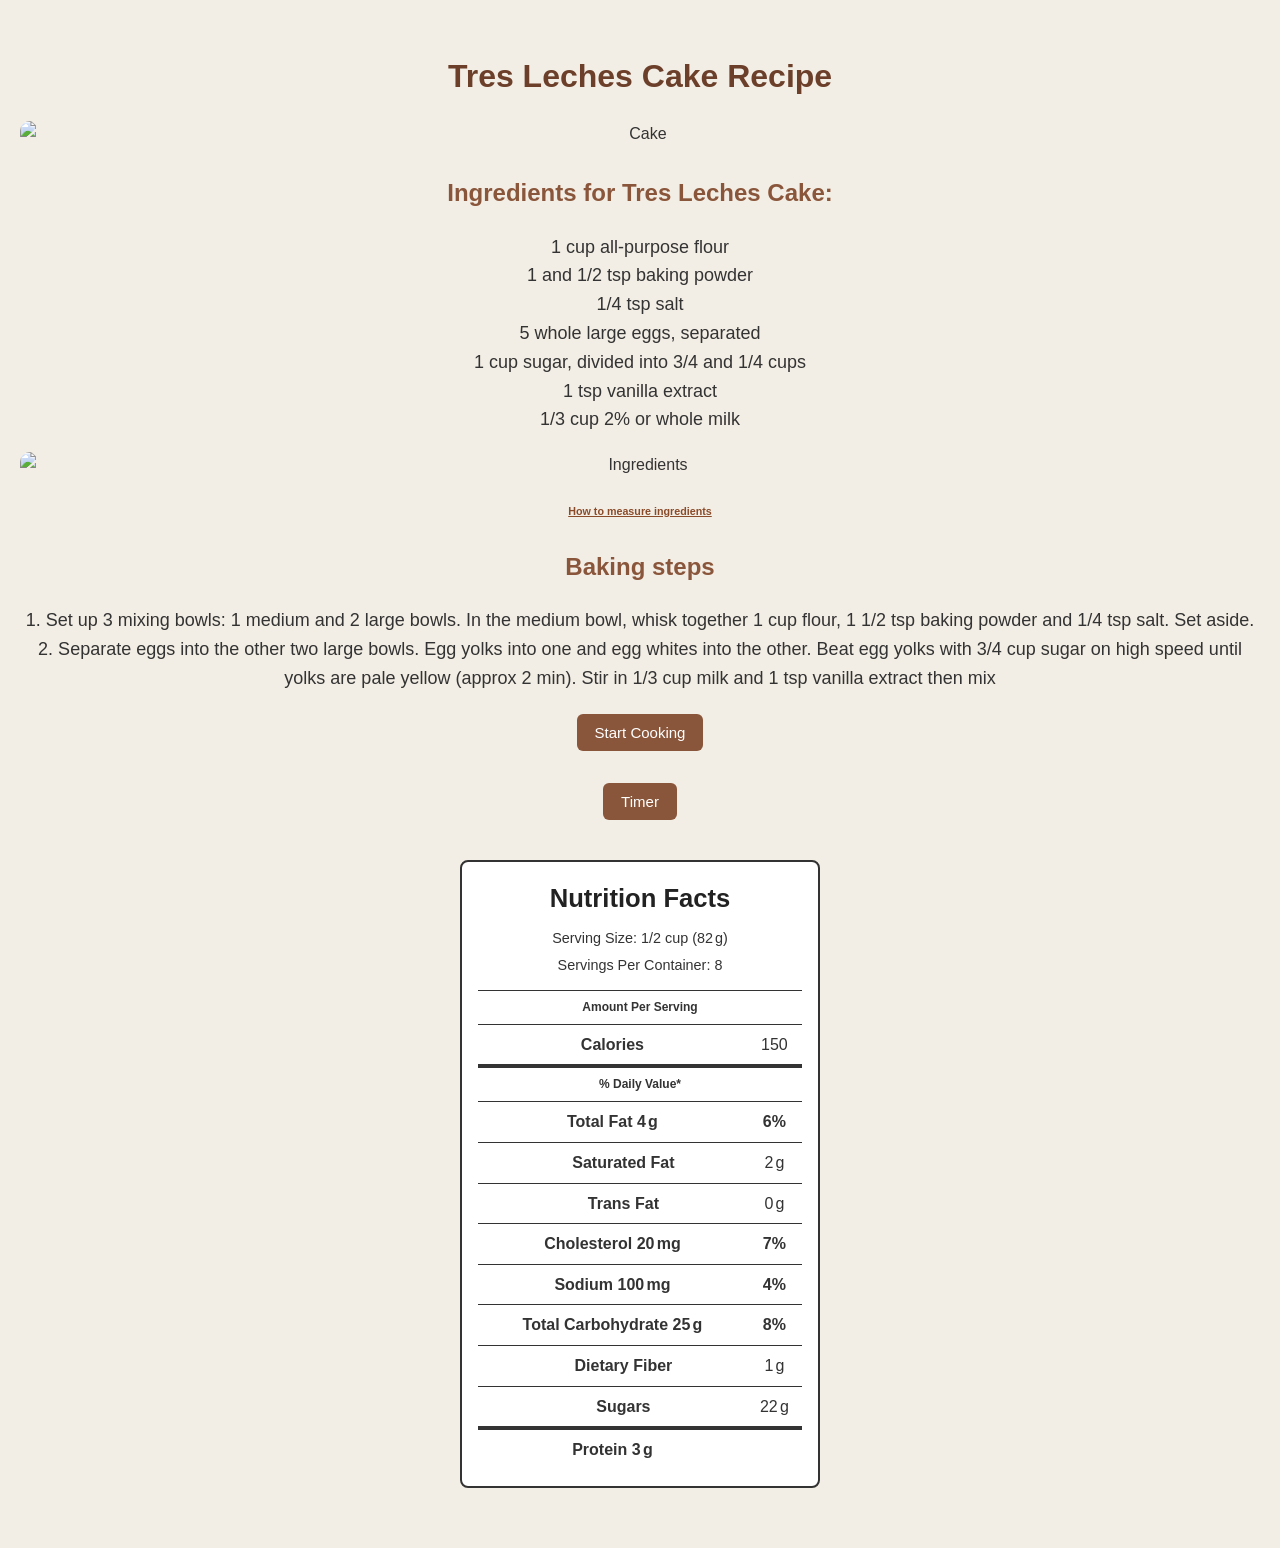
==== index.html @ 2b05b5a6 "Hotfix" ====
<!--Muhammad Abdullah bin Niaz,26i-3024,Section:A  -->
<!DOCTYPE html>
<html lang="en">

<head>
  <link rel="stylesheet" type="text/css" href="styles.css">
    <meta charset="UTF-8">
    <meta name="viewport" content="width=device-width, initial-scale=1.0">
    <title>Document</title>
</head>

<body>
<h1>Tres Leches Cake Recipe</h1>
<img src="https://natashaskitchen.com/wp-content/uploads/2014/08/Layered-Tres-Leches-Cake-23.jpg" alt="Cake">
<h2>Ingredients for Tres Leches Cake:</h2>

<p>1 cup all-purpose flour <br>1 and 1/2 tsp baking powder<br>1/4 tsp salt<br>
5 whole large eggs, separated<br>1 cup sugar, divided into 3/4 and 1/4 cups<br>1 tsp vanilla extract<br>1/3 cup 2% or whole milk</p>
<img src="https://natashaskitchen.com/wp-content/uploads/2014/08/Layered-Tres-Leches-Cake-600x400.jpg" alt="Ingredients">
<h6><a href="https://stressbaking.com/how-to-measure-ingredients-for-baking/">How to measure ingredients</a></h6>

<h2>Baking steps</h2>
<p>1. Set up 3 mixing bowls: 1 medium and 2 large bowls.
 In the medium bowl, whisk together 1 cup flour, 1 1/2 tsp baking powder and 1/4 tsp salt. Set aside.<br>
2. Separate eggs into the other two large bowls. Egg yolks into one and egg whites into the other. Beat egg yolks with 3/4 cup sugar on high speed 
until yolks are pale yellow (approx 2 min). Stir in 1/3 cup milk and 1 tsp vanilla extract then mix</p>
<button id="Cook" onclick="document.getElementById('demo').innerHTML = '<p>3.Gently fold egg whites into the yolk/flour mixture until just combined. Divide evenly between two cake pans and bake at 350˚F for 30 minutes or until a toothpick comes out clean.</p>'">
    Start Cooking
</button>


<p id="demo"></p>
<button onclick="Timer()">Timer</button>

<script>
  function Timer() {
    console.log("Say Timer button was clicked");
    window.alert("Timer clicked");
  }
</script>

<section class="nutrition-label">
  <h1>Nutrition Facts</h1>
  <p>Serving Size: 1/2 cup (82 g)</p>
  <p>Servings Per Container: 8</p>

  <table>
    <thead>
      <tr>
        <th colspan="3" class="small-info">Amount Per Serving</th>
      </tr>
    </thead>
    <tbody>
      <tr>
        <th colspan="2"><b>Calories</b></th>
        <td>150</td>
      </tr>
      <tr class="thick-row">
        <td colspan="3" class="small-info"><b>% Daily Value*</b></td>
      </tr>
      <tr>
        <th colspan="2"><b>Total Fat</b> 4 g</th>
        <td><b>6%</b></td>
      </tr>
      <tr>
        <td></td>
        <th>Saturated Fat</th>
        <td>2 g</td>
      </tr>
      <tr>
        <td></td>
        <th>Trans Fat</th>
        <td>0 g</td>
      </tr>
      <tr>
        <th colspan="2"><b>Cholesterol</b> 20 mg</th>
        <td><b>7%</b></td>
      </tr>
      <tr>
        <th colspan="2"><b>Sodium</b> 100 mg</th>
        <td><b>4%</b></td>
      </tr>
      <tr>
        <th colspan="2"><b>Total Carbohydrate</b> 25 g</th>
        <td><b>8%</b></td>
      </tr>
      <tr>
        <td></td>
        <th>Dietary Fiber</th>
        <td>1 g</td>
      </tr>
      <tr>
        <td></td>
        <th>Sugars</th>
        <td>22 g</td>
      </tr>
      <tr class="thick-row">
        <th colspan="2"><b>Protein</b> 3 g</th>
        <td></td>
      </tr>
    </tbody>
  </table>

</body>
</html>
---- styles.css ----
/* Page styling */
* {
  box-sizing: border-box;
}

body {
  margin: 0;
  padding: 30px 20px;
  background-color: #f3eee5; /* soft warm cream */
  color: #333333;
  font-family: Arial, Helvetica, sans-serif;
  font-size: 16px;
  line-height: 1.6;
  text-align: center;
}

/* Headings */
h1 {
  color: #6b3f2a;
  margin-bottom: 15px;
}

h2 {
  color: #8a563b;
  margin-top: 28px;
}

/* Images */
img {
  display: block;
  max-width: 100%;
  height: auto;
  margin: 18px auto;
  border-radius: 10px;
}

/* Paragraphs and links */
p {
  font-size: large;
  margin: 12px auto;
}

a {
  color: #8a4b2a;
}

/* Buttons */
button {
  padding: 10px 18px;
  margin: 10px 5px;
  border: 0;
  border-radius: 6px;
  background-color: #8a563b;
  color: white;
  font-size: 15px;
  cursor: pointer;
}

button:hover {
  background-color: #6b3f2a;
}

/* Nutrition facts table */
.nutrition-label {
  width: min(100%, 360px);
  margin: 30px auto;
  padding: 16px;
  border: 2px solid #333333;
  border-radius: 8px;
  background-color: #ffffff;
  font-family: Arial, Helvetica, sans-serif;
  text-align: center;
}

.nutrition-label h1 {
  margin: 0 0 8px;
  color: #222222;
  font-size: 1.6rem;
}

.nutrition-label p {
  margin: 4px 0;
  font-size: 0.9rem;
}

.nutrition-label table {
  width: 100%;
  margin-top: 12px;
  border-collapse: collapse;
  text-align: center;
}

.nutrition-label th,
.nutrition-label td {
  padding: 7px 5px;
  border-top: 1px solid #333333;
  text-align: center;
}

.nutrition-label .thick-row th,
.nutrition-label .thick-row td {
  border-top-width: 4px;
}

.nutrition-label .small-info {
  font-size: 0.75rem;
}


/* Timer controls */
.timer {
  margin: 24px auto;
  text-align: center;
}

.timer input {
  width: 75px;
  padding: 8px;
  margin: 8px;
  border: 1px solid #999999;
  border-radius: 5px;
  font-size: 15px;
}

#timerDisplay {
  font-weight: bold;
  color: #6b3f2a;
}
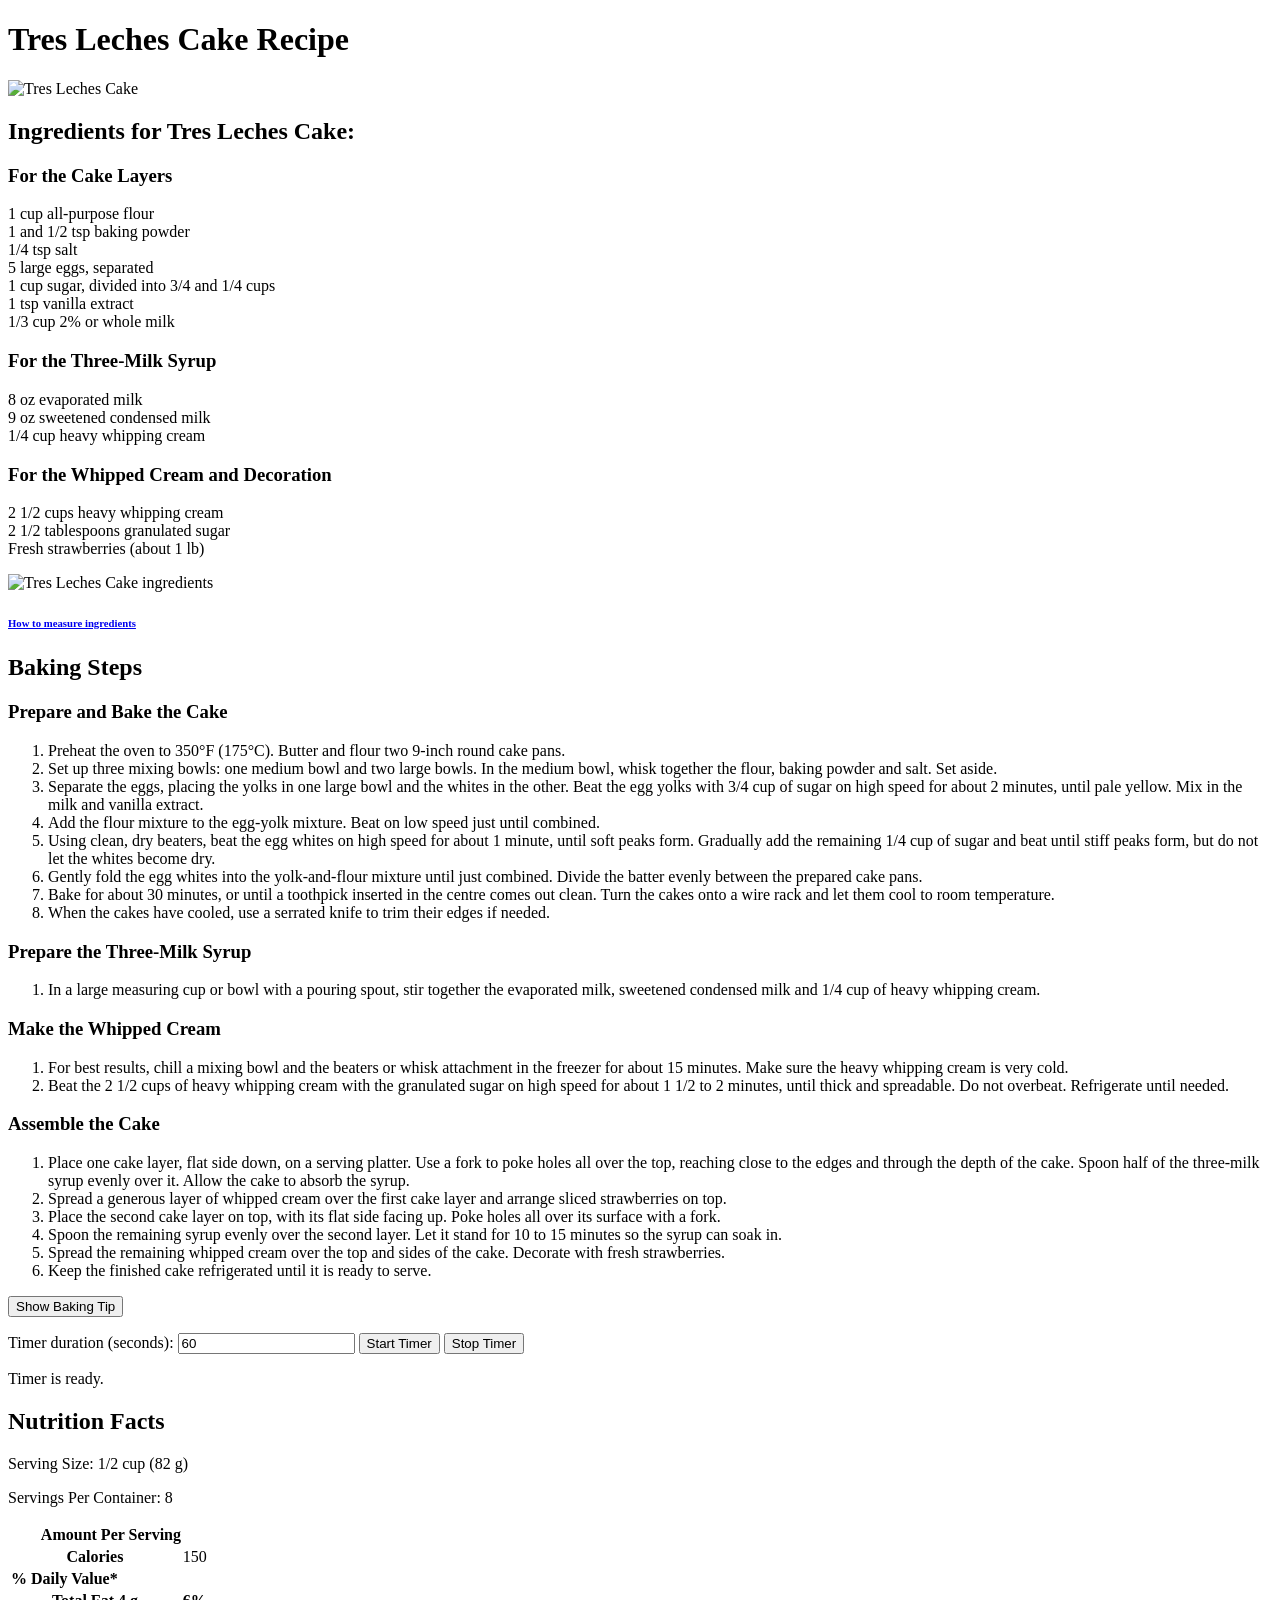
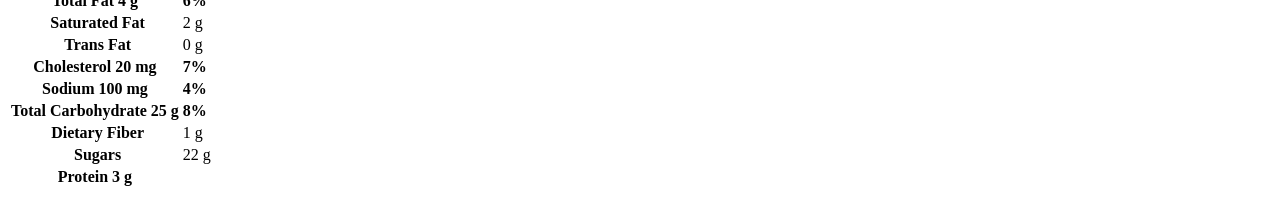
==== commit 47ad9091: "Addition of Page related to measuring of ingredients" ====
--- a/index.html
+++ b/index.html
@@ -1,105 +1,216 @@
-<!--Muhammad Abdullah bin Niaz,26i-3024,Section:A  -->
+<!-- Muhammad Abdullah bin Niaz, i26-3024, Section A -->
 <!DOCTYPE html>
 <html lang="en">
 
 <head>
-  <link rel="stylesheet" type="text/css" href="styles.css">
     <meta charset="UTF-8">
     <meta name="viewport" content="width=device-width, initial-scale=1.0">
-    <title>Document</title>
+    <title>Tres Leches Cake Recipe</title>
+    <link rel="stylesheet" type="text/css" href="A_i263024_Lab11_CSS_final.css">
 </head>
 
 <body>
-<h1>Tres Leches Cake Recipe</h1>
-<img src="https://natashaskitchen.com/wp-content/uploads/2014/08/Layered-Tres-Leches-Cake-23.jpg" alt="Cake">
-<h2>Ingredients for Tres Leches Cake:</h2>
-
-<p>1 cup all-purpose flour <br>1 and 1/2 tsp baking powder<br>1/4 tsp salt<br>
-5 whole large eggs, separated<br>1 cup sugar, divided into 3/4 and 1/4 cups<br>1 tsp vanilla extract<br>1/3 cup 2% or whole milk</p>
-<img src="https://natashaskitchen.com/wp-content/uploads/2014/08/Layered-Tres-Leches-Cake-600x400.jpg" alt="Ingredients">
-<h6><a href="https://stressbaking.com/how-to-measure-ingredients-for-baking/">How to measure ingredients</a></h6>
-
-<h2>Baking steps</h2>
-<p>1. Set up 3 mixing bowls: 1 medium and 2 large bowls.
- In the medium bowl, whisk together 1 cup flour, 1 1/2 tsp baking powder and 1/4 tsp salt. Set aside.<br>
-2. Separate eggs into the other two large bowls. Egg yolks into one and egg whites into the other. Beat egg yolks with 3/4 cup sugar on high speed 
-until yolks are pale yellow (approx 2 min). Stir in 1/3 cup milk and 1 tsp vanilla extract then mix</p>
-<button id="Cook" onclick="document.getElementById('demo').innerHTML = '<p>3.Gently fold egg whites into the yolk/flour mixture until just combined. Divide evenly between two cake pans and bake at 350˚F for 30 minutes or until a toothpick comes out clean.</p>'">
-    Start Cooking
-</button>
-
-
-<p id="demo"></p>
-<button onclick="Timer()">Timer</button>
-
-<script>
-  function Timer() {
-    console.log("Say Timer button was clicked");
-    window.alert("Timer clicked");
-  }
-</script>
-
-<section class="nutrition-label">
-  <h1>Nutrition Facts</h1>
-  <p>Serving Size: 1/2 cup (82 g)</p>
-  <p>Servings Per Container: 8</p>
-
-  <table>
-    <thead>
-      <tr>
-        <th colspan="3" class="small-info">Amount Per Serving</th>
-      </tr>
-    </thead>
-    <tbody>
-      <tr>
-        <th colspan="2"><b>Calories</b></th>
-        <td>150</td>
-      </tr>
-      <tr class="thick-row">
-        <td colspan="3" class="small-info"><b>% Daily Value*</b></td>
-      </tr>
-      <tr>
-        <th colspan="2"><b>Total Fat</b> 4 g</th>
-        <td><b>6%</b></td>
-      </tr>
-      <tr>
-        <td></td>
-        <th>Saturated Fat</th>
-        <td>2 g</td>
-      </tr>
-      <tr>
-        <td></td>
-        <th>Trans Fat</th>
-        <td>0 g</td>
-      </tr>
-      <tr>
-        <th colspan="2"><b>Cholesterol</b> 20 mg</th>
-        <td><b>7%</b></td>
-      </tr>
-      <tr>
-        <th colspan="2"><b>Sodium</b> 100 mg</th>
-        <td><b>4%</b></td>
-      </tr>
-      <tr>
-        <th colspan="2"><b>Total Carbohydrate</b> 25 g</th>
-        <td><b>8%</b></td>
-      </tr>
-      <tr>
-        <td></td>
-        <th>Dietary Fiber</th>
-        <td>1 g</td>
-      </tr>
-      <tr>
-        <td></td>
-        <th>Sugars</th>
-        <td>22 g</td>
-      </tr>
-      <tr class="thick-row">
-        <th colspan="2"><b>Protein</b> 3 g</th>
-        <td></td>
-      </tr>
-    </tbody>
-  </table>
-
+    <h1>Tres Leches Cake Recipe</h1>
+    <img src="https://natashaskitchen.com/wp-content/uploads/2014/08/Layered-Tres-Leches-Cake-23.jpg" alt="Tres Leches Cake">
+
+    <h2>Ingredients for Tres Leches Cake:</h2>
+
+    <h3>For the Cake Layers</h3>
+    <p>
+        1 cup all-purpose flour<br>
+        1 and 1/2 tsp baking powder<br>
+        1/4 tsp salt<br>
+        5 large eggs, separated<br>
+        1 cup sugar, divided into 3/4 and 1/4 cups<br>
+        1 tsp vanilla extract<br>
+        1/3 cup 2% or whole milk
+    </p>
+
+    <h3>For the Three-Milk Syrup</h3>
+    <p>
+        8 oz evaporated milk<br>
+        9 oz sweetened condensed milk<br>
+        1/4 cup heavy whipping cream
+    </p>
+
+    <h3>For the Whipped Cream and Decoration</h3>
+    <p>
+        2 1/2 cups heavy whipping cream<br>
+        2 1/2 tablespoons granulated sugar<br>
+        Fresh strawberries (about 1 lb)
+    </p>
+
+    <img src="https://natashaskitchen.com/wp-content/uploads/2014/08/Layered-Tres-Leches-Cake-600x400.jpg" alt="Tres Leches Cake ingredients">
+    <h6><a href="how_to_measure_ingredients.html">How to measure ingredients</a></h6>
+
+    <h2>Baking Steps</h2>
+
+    <h3>Prepare and Bake the Cake</h3>
+    <ol>
+        <li>Preheat the oven to 350°F (175°C). Butter and flour two 9-inch round cake pans.</li>
+        <li>Set up three mixing bowls: one medium bowl and two large bowls. In the medium bowl, whisk together the flour, baking powder and salt. Set aside.</li>
+        <li>Separate the eggs, placing the yolks in one large bowl and the whites in the other. Beat the egg yolks with 3/4 cup of sugar on high speed for about 2 minutes, until pale yellow. Mix in the milk and vanilla extract.</li>
+        <li>Add the flour mixture to the egg-yolk mixture. Beat on low speed just until combined.</li>
+        <li>Using clean, dry beaters, beat the egg whites on high speed for about 1 minute, until soft peaks form. Gradually add the remaining 1/4 cup of sugar and beat until stiff peaks form, but do not let the whites become dry.</li>
+        <li>Gently fold the egg whites into the yolk-and-flour mixture until just combined. Divide the batter evenly between the prepared cake pans.</li>
+        <li>Bake for about 30 minutes, or until a toothpick inserted in the centre comes out clean. Turn the cakes onto a wire rack and let them cool to room temperature.</li>
+        <li>When the cakes have cooled, use a serrated knife to trim their edges if needed.</li>
+    </ol>
+
+    <h3>Prepare the Three-Milk Syrup</h3>
+    <ol>
+        <li>In a large measuring cup or bowl with a pouring spout, stir together the evaporated milk, sweetened condensed milk and 1/4 cup of heavy whipping cream.</li>
+    </ol>
+
+    <h3>Make the Whipped Cream</h3>
+    <ol>
+        <li>For best results, chill a mixing bowl and the beaters or whisk attachment in the freezer for about 15 minutes. Make sure the heavy whipping cream is very cold.</li>
+        <li>Beat the 2 1/2 cups of heavy whipping cream with the granulated sugar on high speed for about 1 1/2 to 2 minutes, until thick and spreadable. Do not overbeat. Refrigerate until needed.</li>
+    </ol>
+
+    <h3>Assemble the Cake</h3>
+    <ol>
+        <li>Place one cake layer, flat side down, on a serving platter. Use a fork to poke holes all over the top, reaching close to the edges and through the depth of the cake. Spoon half of the three-milk syrup evenly over it. Allow the cake to absorb the syrup.</li>
+        <li>Spread a generous layer of whipped cream over the first cake layer and arrange sliced strawberries on top.</li>
+        <li>Place the second cake layer on top, with its flat side facing up. Poke holes all over its surface with a fork.</li>
+        <li>Spoon the remaining syrup evenly over the second layer. Let it stand for 10 to 15 minutes so the syrup can soak in.</li>
+        <li>Spread the remaining whipped cream over the top and sides of the cake. Decorate with fresh strawberries.</li>
+        <li>Keep the finished cake refrigerated until it is ready to serve.</li>
+    </ol>
+
+    <button id="Cook" onclick="document.getElementById('demo').innerHTML = '<p><b>Baking tip:</b> Fold the beaten egg whites gently into the batter. This helps keep the cake light and airy.</p>'">
+        Show Baking Tip
+    </button>
+
+    <p id="demo"></p>
+
+    <div class="timer-controls">
+        <label for="timerSeconds">Timer duration (seconds): </label>
+        <input type="number" id="timerSeconds" min="1" value="60">
+        <button id="timerButton" onclick="Timer()">Start Timer</button>
+        <button onclick="stopTimer()">Stop Timer</button>
+        <p id="timerDisplay" aria-live="polite">Timer is ready.</p>
+    </div>
+
+    <script>
+        let timerInterval = null;
+        let remainingSeconds = 0;
+
+        function Timer() {
+            // Stop any timer that is already running.
+            stopTimer();
+
+            const durationInput = document.getElementById("timerSeconds");
+            const timerDisplay = document.getElementById("timerDisplay");
+            const duration = Number(durationInput.value);
+
+            if (!Number.isInteger(duration) || duration < 1) {
+                timerDisplay.textContent = "Please enter a whole number of seconds (at least 1).";
+                return;
+            }
+
+            window.alert("Timer started!");
+
+            remainingSeconds = duration;
+            updateTimerDisplay();
+
+            timerInterval = setInterval(function () {
+                remainingSeconds--;
+
+                if (remainingSeconds <= 0) {
+                    clearInterval(timerInterval);
+                    timerInterval = null;
+                    remainingSeconds = 0;
+                    timerDisplay.textContent = "Time's up!";
+                    window.alert("Your timer has finished!");
+                } else {
+                    updateTimerDisplay();
+                }
+            }, 1000);
+        }
+
+        function updateTimerDisplay() {
+            const minutes = Math.floor(remainingSeconds / 60);
+            const seconds = remainingSeconds % 60;
+            document.getElementById("timerDisplay").textContent =
+                "Time remaining: " + minutes + ":" + String(seconds).padStart(2, "0");
+        }
+
+        function stopTimer() {
+            if (timerInterval !== null) {
+                clearInterval(timerInterval);
+                timerInterval = null;
+            }
+            remainingSeconds = 0;
+
+            const timerDisplay = document.getElementById("timerDisplay");
+            if (timerDisplay) {
+                timerDisplay.textContent = "Timer stopped.";
+            }
+        }
+    </script>
+
+    <section class="nutrition-label">
+        <h1>Nutrition Facts</h1>
+        <p>Serving Size: 1/2 cup (82 g)</p>
+        <p>Servings Per Container: 8</p>
+
+        <table>
+            <thead>
+                <tr>
+                    <th colspan="3" class="small-info">Amount Per Serving</th>
+                </tr>
+            </thead>
+            <tbody>
+                <tr>
+                    <th colspan="2"><b>Calories</b></th>
+                    <td>150</td>
+                </tr>
+                <tr class="thick-row">
+                    <td colspan="3" class="small-info"><b>% Daily Value*</b></td>
+                </tr>
+                <tr>
+                    <th colspan="2"><b>Total Fat</b> 4 g</th>
+                    <td><b>6%</b></td>
+                </tr>
+                <tr>
+                    <td></td>
+                    <th>Saturated Fat</th>
+                    <td>2 g</td>
+                </tr>
+                <tr>
+                    <td></td>
+                    <th>Trans Fat</th>
+                    <td>0 g</td>
+                </tr>
+                <tr>
+                    <th colspan="2"><b>Cholesterol</b> 20 mg</th>
+                    <td><b>7%</b></td>
+                </tr>
+                <tr>
+                    <th colspan="2"><b>Sodium</b> 100 mg</th>
+                    <td><b>4%</b></td>
+                </tr>
+                <tr>
+                    <th colspan="2"><b>Total Carbohydrate</b> 25 g</th>
+                    <td><b>8%</b></td>
+                </tr>
+                <tr>
+                    <td></td>
+                    <th>Dietary Fiber</th>
+                    <td>1 g</td>
+                </tr>
+                <tr>
+                    <td></td>
+                    <th>Sugars</th>
+                    <td>22 g</td>
+                </tr>
+                <tr class="thick-row">
+                    <th colspan="2"><b>Protein</b> 3 g</th>
+                    <td></td>
+                </tr>
+            </tbody>
+        </table>
+    </section>
 </body>
-</html>+</html>
